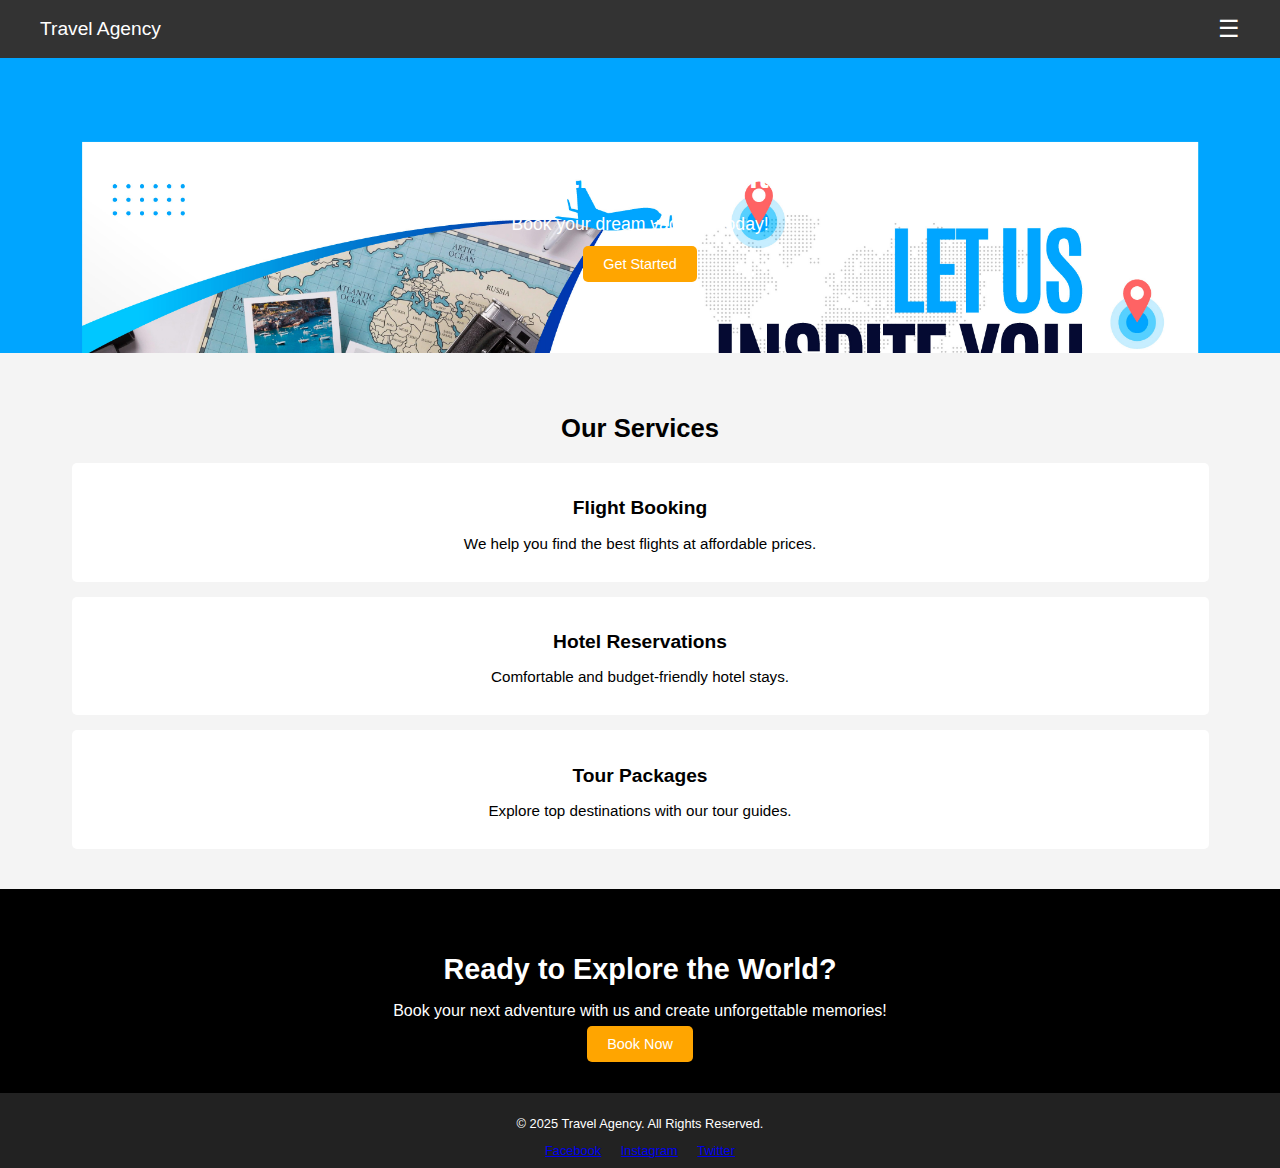
==== index.html @ 8efffda6 "first commit" ====
<!DOCTYPE html>
<html lang="en">
  <head>
    <meta charset="UTF-8" />
    <meta name="viewport" content="width=device-width, initial-scale=1.0" />
    <title>Travel Agency</title>
    <link rel="stylesheet" href="style.css" />
    
  </head>
  <body>
      <!-- Header -->
      <header>
        <nav>
          <div class="logo">Travel Agency</div>
          <div class="hamburger" id="hamburger">&#9776;</div>
          <ul class="nav-links" id="nav-links">
            <li><a href="index.html">Home</a></li>
            <li><a href="about.html">About</a></li>
            <li><a href="service.html">Services</a></li>
            <li><a href="portfolio.html">Portfolio</a></li>
            <li><a href="contact.html">Contact</a></li>
          </ul>
        </nav>
      </header>

    <!-- Hero Section -->
    <section class="hero">
      <h1>Explore the World with Us</h1>
      <p>Book your dream vacation today!</p>
      <a href="contact.html" class="cta-button">Get Started</a>
    </section>

    <!-- Services Overview -->
    <section class="services">
      <h2>Our Services</h2>
      <div class="service-box">
        <div class="service">
          <h3>Flight Booking</h3>
          <p>We help you find the best flights at affordable prices.</p>
        </div>
        <div class="service">
          <h3>Hotel Reservations</h3>
          <p>Comfortable and budget-friendly hotel stays.</p>
        </div>
        <div class="service">
          <h3>Tour Packages</h3>
          <p>Explore top destinations with our tour guides.</p>
        </div>
      </div>
    </section>

    <!-- Call-to-Action Section -->
    <div class="cta">
      <div class="cta-content">
          <h2>Ready to Explore the World?</h2>
          <p>Book your next adventure with us and create unforgettable memories!</p>
          <a href="contact.html" class="cta-button">Book Now</a>
      </div>
      <div class="airplane">✈️</div>
  </div>
  

    <!-- Footer -->
    <footer>
      <p>© 2025 Travel Agency. All Rights Reserved.</p>
      <div class="social-links">
        <a href="#">Facebook</a>
        <a href="#">Instagram</a>
        <a href="#">Twitter</a>
      </div>
    </footer>
  </body>
  <script src="abscript.js"></script>
</html>
---- style.css ----
/* General Styles */
body {
    font-family: Arial, sans-serif;
    margin: 0;
    padding: 0;
    background: #f4f4f4;
}

header {
    background-color: #333;
    color: white;
    padding: 15px 20px; /* Reduced header padding */
}

/* Navigation Bar */
nav {
    display: flex;
    justify-content: space-between;
    align-items: center;
    padding: 0 20px; /* Adjust nav padding */
}

.logo {
    font-size: 1.2rem; /* Slightly smaller logo for very small screens */
}

.nav-links {
    list-style: none;
    display: none; /* Initially hidden */
    flex-direction: column;
    width: 100%;
    position: absolute;
    top: 55px; /* Adjust top position */
    left: 0;
    background-color: #333;
    z-index: 10; /* Ensure it's above other content */
}

.nav-links.active {
    display: flex;
}

.nav-links li {
    padding: 10px;
    text-align: center;
    width: 100%;
}

.nav-links a {
    color: white;
    text-decoration: none;
    padding: 10px;
    display: block; /* Make the whole area clickable */
}

/* Hamburger Icon */
.hamburger {
    display: block;
    font-size: 24px; /* Slightly smaller hamburger icon */
    cursor: pointer;
}

/* Hero Section */
.hero {
    text-align: center;
    background-color: #222;
    color: white;
    padding: 80px 20px; /* Reduced hero padding */
    background: url(images/8384622.jpg) top center no-repeat;
    background-size: cover; /* Make background responsive */
    height: auto; /* Adjust height for content */
}

.hero h1 {
    font-size: 2rem; /* Smaller hero heading */
    margin-bottom: 10px;
}

.hero p {
    font-size: 1.1rem; /* Smaller hero paragraph */
    margin-bottom: 20px;
}

.cta-button {
    background: orange;
    color: white;
    padding: 10px 20px;
    text-decoration: none;
    border-radius: 5px;
    font-size: 1rem; /* Smaller button font */
}

/* Services */
.services {
    text-align: center;
    padding: 40px 15px; /* Reduced services padding */
}

.services h2 {
    font-size: 1.6rem; /* Smaller services heading */
    margin-bottom: 20px;
}

.service-box {
    display: flex;
    flex-direction: column; /* Stack services on smaller screens */
    align-items: center;
    gap: 15px; /* Reduced gap */
    padding: 0 10px; /* Add some side padding for small screens */
}

.service {
    background: white;
    padding: 15px; /* Reduced service padding */
    border-radius: 5px;
    text-align: center;
    width: 90%; /* Make services wider on small screens */
    opacity: 1; /* Remove initial opacity for mobile */
    transform: translateY(0); /* Remove initial transform for mobile */
    animation: none; /* Disable animation on mobile for simplicity */
}

.service h3 {
    font-size: 1.2rem; /* Smaller service heading */
    margin-bottom: 10px;
}

.service p {
    font-size: 0.95rem; /* Smaller service paragraph */
}

/* Call-to-Action Section */
.cta {
    background-color: black;
    color: white;
    text-align: center;
    padding: 40px 15px; /* Reduced cta padding */
    position: relative;
    overflow: hidden;
}

.cta-content h2 {
    font-size: 1.8rem; /* Smaller cta heading */
    margin-bottom: 10px;
}

.cta-content p {
    font-size: 1rem; /* Smaller cta paragraph */
    margin-bottom: 15px;
}

.cta-button {
    background: orange;
    color: white;
    padding: 10px 20px;
    font-size: 0.9rem; /* Smaller cta button font */
    text-decoration: none;
    border-radius: 5px;
    transition: 0.3s;
}

.cta-button:hover {
    background: darkorange;
}

/* Airplane Animation */
.airplane {
    position: absolute;
    top: 10px;
    left: -80px; /* Adjust starting position */
    font-size: 24px; /* Smaller airplane */
    animation: flyAcross 8s linear infinite; /* Adjust animation speed */
}

@keyframes flyAcross {
    0% {
        left: -80px;
        transform: rotate(5deg); /* Less rotation */
    }
    50% {
        top: 15px; /* Adjust middle position */
        transform: rotate(0deg); /* Less rotation */
    }
    100% {
        left: 100%;
        transform: rotate(5deg); /* Less rotation */
    }
}

/* Footer */
footer {
    background: #222;
    color: white;
    text-align: center;
    padding: 10px; /* Reduced footer padding */
    font-size: 0.8rem; /* Smaller footer font */
}

.social-links a {
    margin: 0 8px; /* Adjust social link spacing */
}

/* Media Query for Very Small Screens (400px and below) */
@media screen and (max-width: 400px) {
    .logo {
        font-size: 1rem;
    }

    .hamburger {
        font-size: 20px;
    }

    .nav-links {
        top: 50px;
    }

    .hero {
        padding: 60px 15px;
    }

    .hero h1 {
        font-size: 1.6rem;
    }

    .hero p {
        font-size: 0.95rem;
    }

    .services h2 {
        font-size: 1.4rem;
    }

    .service h3 {
        font-size: 1.1rem;
    }

    .service p {
        font-size: 0.9rem;
    }

    .cta {
        padding: 30px 10px;
    }

    .cta-content h2 {
        font-size: 1.5rem;
    }

    .cta-content p {
        font-size: 0.9rem;
    }

    .cta-button {
        font-size: 0.8rem;
        padding: 8px 16px;
    }

    .airplane {
        font-size: 20px;
    }

    footer {
        padding: 8px;
        font-size: 0.75rem;
    }

    .social-links a {
        margin: 0 5px;
    }
}
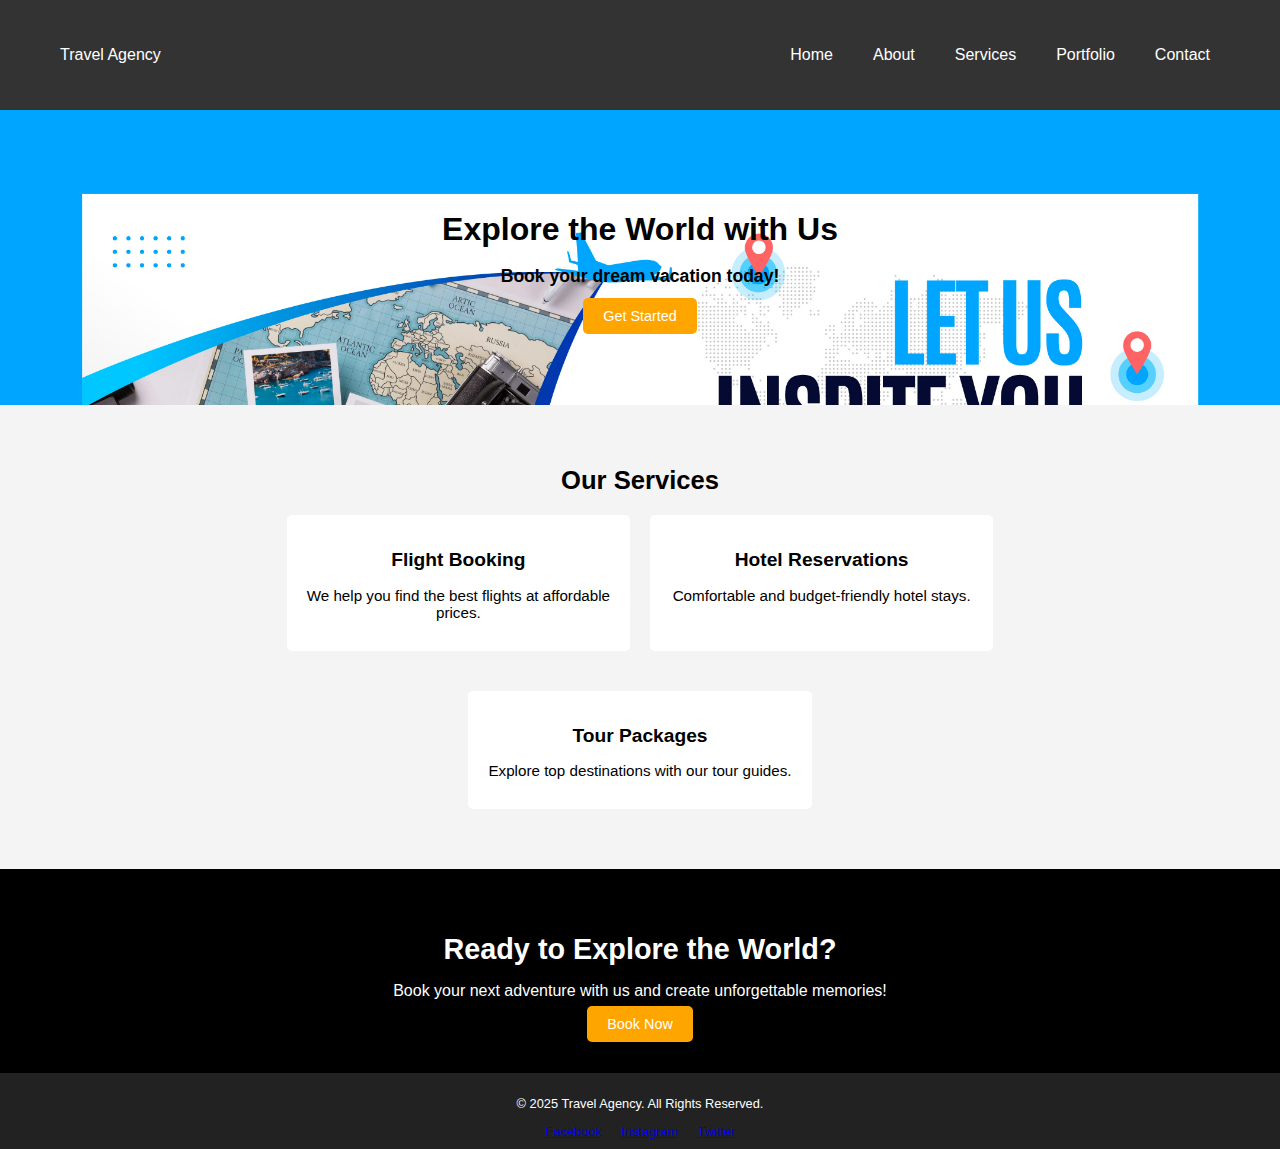
==== commit d585dc0d: "third commit" ====
--- a/index.html
+++ b/index.html
@@ -1,37 +1,40 @@
 <!DOCTYPE html>
 <html lang="en">
-  <head>
-    <meta charset="UTF-8" />
-    <meta name="viewport" content="width=device-width, initial-scale=1.0" />
-    <title>Travel Agency</title>
-    <link rel="stylesheet" href="style.css" />
-    
-  </head>
-  <body>
-      <!-- Header -->
-      <header>
-        <nav>
-          <div class="logo">Travel Agency</div>
-          <div class="hamburger" id="hamburger">&#9776;</div>
-          <ul class="nav-links" id="nav-links">
-            <li><a href="index.html">Home</a></li>
-            <li><a href="about.html">About</a></li>
-            <li><a href="service.html">Services</a></li>
-            <li><a href="portfolio.html">Portfolio</a></li>
-            <li><a href="contact.html">Contact</a></li>
-          </ul>
-        </nav>
-      </header>
 
-    <!-- Hero Section -->
-    <section class="hero">
-      <h1>Explore the World with Us</h1>
-      <p>Book your dream vacation today!</p>
-      <a href="contact.html" class="cta-button">Get Started</a>
-    </section>
+<head>
+  <meta charset="UTF-8" />
+  <meta name="viewport" content="width=device-width, initial-scale=1.0" />
+  <title>Travel Agency</title>
+  <link rel="stylesheet" href="style.css" />
 
-    <!-- Services Overview -->
-    <section class="services">
+</head>
+
+<body>
+  <!-- Header -->
+  <header>
+    <nav>
+      <div class="logo">Travel Agency</div>
+      <div class="hamburger" id="hamburger">&#9776;</div>
+      <ul class="nav-links" id="nav-links">
+        <li><a href="index.html">Home</a></li>
+        <li><a href="about.html">About</a></li>
+        <li><a href="service.html">Services</a></li>
+        <li><a href="portfolio.html">Portfolio</a></li>
+        <li><a href="contact.html">Contact</a></li>
+      </ul>
+    </nav>
+  </header>
+
+  <!-- Hero Section -->
+  <section class="hero">
+    <h1>Explore the World with Us</h1>
+    <p>Book your dream vacation today!</p>
+    <a href="contact.html" class="cta-button">Get Started</a>
+  </section>
+
+  <!-- Services Overview -->
+  <section class="services">
+    <div class="container">
       <h2>Our Services</h2>
       <div class="service-box">
         <div class="service">
@@ -47,28 +50,30 @@
           <p>Explore top destinations with our tour guides.</p>
         </div>
       </div>
-    </section>
+    </div>
+  </section>
 
-    <!-- Call-to-Action Section -->
-    <div class="cta">
-      <div class="cta-content">
-          <h2>Ready to Explore the World?</h2>
-          <p>Book your next adventure with us and create unforgettable memories!</p>
-          <a href="contact.html" class="cta-button">Book Now</a>
-      </div>
-      <div class="airplane">✈️</div>
+  <!-- Call-to-Action Section -->
+  <div class="cta">
+    <div class="cta-content">
+      <h2>Ready to Explore the World?</h2>
+      <p>Book your next adventure with us and create unforgettable memories!</p>
+      <a href="contact.html" class="cta-button">Book Now</a>
+    </div>
+    <div class="airplane">✈️</div>
   </div>
-  
 
-    <!-- Footer -->
-    <footer>
-      <p>© 2025 Travel Agency. All Rights Reserved.</p>
-      <div class="social-links">
-        <a href="#">Facebook</a>
-        <a href="#">Instagram</a>
-        <a href="#">Twitter</a>
-      </div>
-    </footer>
-  </body>
-  <script src="abscript.js"></script>
-</html>
+
+  <!-- Footer -->
+  <footer>
+    <p>© 2025 Travel Agency. All Rights Reserved.</p>
+    <div class="social-links">
+      <a href="#">Facebook</a>
+      <a href="#">Instagram</a>
+      <a href="#">Twitter</a>
+    </div>
+  </footer>
+</body>
+<script src="abscript.js"></script>
+
+</html>--- a/style.css
+++ b/style.css
@@ -1,84 +1,82 @@
-/* General Styles */
+/* General Styles (as provided) */
 body {
     font-family: Arial, sans-serif;
     margin: 0;
     padding: 0;
     background: #f4f4f4;
+    overflow-x: hidden; /* Temporary for debugging */
 }
 
 header {
     background-color: #333;
     color: white;
-    padding: 15px 20px; /* Reduced header padding */
-}
-
-/* Navigation Bar */
+    padding: 15px 30px;
+}
+
+/* Navigation Bar (as provided) */
 nav {
     display: flex;
     justify-content: space-between;
+    background: #333;
+    color: white;
+    padding: 15px 30px;
     align-items: center;
-    padding: 0 20px; /* Adjust nav padding */
-}
-
-.logo {
-    font-size: 1.2rem; /* Slightly smaller logo for very small screens */
 }
 
 .nav-links {
     list-style: none;
-    display: none; /* Initially hidden */
-    flex-direction: column;
-    width: 100%;
-    position: absolute;
-    top: 55px; /* Adjust top position */
-    left: 0;
-    background-color: #333;
-    z-index: 10; /* Ensure it's above other content */
-}
-
-.nav-links.active {
     display: flex;
+    gap: 20px;
 }
 
 .nav-links li {
-    padding: 10px;
-    text-align: center;
-    width: 100%;
+    position: relative;
 }
 
 .nav-links a {
     color: white;
     text-decoration: none;
     padding: 10px;
-    display: block; /* Make the whole area clickable */
-}
-
-/* Hamburger Icon */
+}
+
+/* Hamburger Icon (as provided) */
 .hamburger {
-    display: block;
-    font-size: 24px; /* Slightly smaller hamburger icon */
+    display: none;
+    font-size: 30px;
     cursor: pointer;
 }
 
-/* Hero Section */
+/* Container (as provided) */
+.container {
+    width: 100%;
+    max-width: 1000px;
+    margin: 0 auto;
+    padding: 0 15px;
+}
+
+/* Hero Section (as provided) */
 .hero {
     text-align: center;
     background-color: #222;
     color: white;
-    padding: 80px 20px; /* Reduced hero padding */
+    padding: 80px 20px;
     background: url(images/8384622.jpg) top center no-repeat;
-    background-size: cover; /* Make background responsive */
-    height: auto; /* Adjust height for content */
+    background-size: cover;
+    height: auto;
 }
 
 .hero h1 {
-    font-size: 2rem; /* Smaller hero heading */
+    font-size: 2rem;
     margin-bottom: 10px;
+    color: black;
+    font-weight: 900;
 }
 
 .hero p {
-    font-size: 1.1rem; /* Smaller hero paragraph */
+    font-size: 1.1rem;
     margin-bottom: 20px;
+    color: black;
+    font-weight: 900;
 }
 
 .cta-button {
@@ -87,65 +85,62 @@
     padding: 10px 20px;
     text-decoration: none;
     border-radius: 5px;
-    font-size: 1rem; /* Smaller button font */
-}
-
-/* Services */
+    font-size: 1rem;
+}
+
+/* Services (modified for responsiveness) */
 .services {
     text-align: center;
-    padding: 40px 15px; /* Reduced services padding */
+    padding: 40px 15px;
 }
 
 .services h2 {
-    font-size: 1.6rem; /* Smaller services heading */
+    font-size: 1.6rem;
     margin-bottom: 20px;
 }
 
 .service-box {
     display: flex;
-    flex-direction: column; /* Stack services on smaller screens */
-    align-items: center;
-    gap: 15px; /* Reduced gap */
-    padding: 0 10px; /* Add some side padding for small screens */
+    gap: 20px;
+    justify-content: center; /* Center items on larger screens */
+    flex-wrap: wrap; /* Allow items to wrap to the next line */
 }
 
 .service {
     background: white;
-    padding: 15px; /* Reduced service padding */
+    padding: 15px;
     border-radius: 5px;
     text-align: center;
-    width: 90%; /* Make services wider on small screens */
-    opacity: 1; /* Remove initial opacity for mobile */
-    transform: translateY(0); /* Remove initial transform for mobile */
-    animation: none; /* Disable animation on mobile for simplicity */
+    flex-basis: calc(33.33% - 20px); /* Roughly 1/3 width with spacing */
+    margin-bottom: 20px; /* Add margin between rows */
 }
 
 .service h3 {
-    font-size: 1.2rem; /* Smaller service heading */
+    font-size: 1.2rem;
     margin-bottom: 10px;
 }
 
 .service p {
-    font-size: 0.95rem; /* Smaller service paragraph */
-}
-
-/* Call-to-Action Section */
+    font-size: 0.95rem;
+}
+
+/* Call-to-Action Section (as provided) */
 .cta {
     background-color: black;
     color: white;
     text-align: center;
-    padding: 40px 15px; /* Reduced cta padding */
+    padding: 40px 15px;
     position: relative;
     overflow: hidden;
 }
 
 .cta-content h2 {
-    font-size: 1.8rem; /* Smaller cta heading */
+    font-size: 1.8rem;
     margin-bottom: 10px;
 }
 
 .cta-content p {
-    font-size: 1rem; /* Smaller cta paragraph */
+    font-size: 1rem;
     margin-bottom: 15px;
 }
 
@@ -153,7 +148,7 @@
     background: orange;
     color: white;
     padding: 10px 20px;
-    font-size: 0.9rem; /* Smaller cta button font */
+    font-size: 0.9rem;
     text-decoration: none;
     border-radius: 5px;
     transition: 0.3s;
@@ -163,108 +158,93 @@
     background: darkorange;
 }
 
-/* Airplane Animation */
+/* Airplane Animation (as provided) */
 .airplane {
     position: absolute;
     top: 10px;
-    left: -80px; /* Adjust starting position */
-    font-size: 24px; /* Smaller airplane */
-    animation: flyAcross 8s linear infinite; /* Adjust animation speed */
+    left: -80px;
+    font-size: 24px;
+    animation: flyAcross 8s linear infinite;
 }
 
 @keyframes flyAcross {
     0% {
         left: -80px;
-        transform: rotate(5deg); /* Less rotation */
-    }
+        transform: rotate(5deg);
+    }
+
     50% {
-        top: 15px; /* Adjust middle position */
-        transform: rotate(0deg); /* Less rotation */
-    }
+        top: 15px;
+        transform: rotate(0deg);
+    }
+
     100% {
         left: 100%;
-        transform: rotate(5deg); /* Less rotation */
-    }
-}
-
-/* Footer */
+        transform: rotate(5deg);
+    }
+}
+
+/* Footer (as provided) */
 footer {
     background: #222;
     color: white;
     text-align: center;
-    padding: 10px; /* Reduced footer padding */
-    font-size: 0.8rem; /* Smaller footer font */
+    padding: 10px;
+    font-size: 0.8rem;
 }
 
 .social-links a {
-    margin: 0 8px; /* Adjust social link spacing */
-}
-
-/* Media Query for Very Small Screens (400px and below) */
-@media screen and (max-width: 400px) {
-    .logo {
-        font-size: 1rem;
-    }
-
-    .hamburger {
-        font-size: 20px;
-    }
-
+    margin: 0 8px;
+}
+
+/* Media Queries for Responsiveness of Service Box */
+@media screen and (max-width: 768px) {
+
+       /* Hamburger menu display */
+       .hamburger {
+        display: block;
+    }
+
+    /* Hide the nav-links by default */
     .nav-links {
-        top: 50px;
-    }
-
-    .hero {
-        padding: 60px 15px;
-    }
-
-    .hero h1 {
-        font-size: 1.6rem;
-    }
-
-    .hero p {
-        font-size: 0.95rem;
-    }
-
-    .services h2 {
-        font-size: 1.4rem;
-    }
-
-    .service h3 {
-        font-size: 1.1rem;
-    }
-
-    .service p {
-        font-size: 0.9rem;
-    }
-
-    .cta {
-        padding: 30px 10px;
-    }
-
-    .cta-content h2 {
-        font-size: 1.5rem;
-    }
-
-    .cta-content p {
-        font-size: 0.9rem;
-    }
-
-    .cta-button {
-        font-size: 0.8rem;
-        padding: 8px 16px;
-    }
-
-    .airplane {
-        font-size: 20px;
-    }
-
-    footer {
-        padding: 8px;
-        font-size: 0.75rem;
-    }
-
-    .social-links a {
-        margin: 0 5px;
-    }
-}+        display: none;
+        flex-direction: column;
+        width: 100%;
+        position: absolute;
+        top: 60px;
+        left: 0;
+        background-color: #333;
+    }
+
+    .nav-links.active {
+        display: flex;
+    }
+
+    .nav-links li {
+        padding: 10px;
+        text-align: center;
+        width: 100%;
+    }
+
+    .nav-links a {
+        padding: 10px;
+    }
+    .service-box {
+        flex-direction: column; /* Stack services on smaller screens */
+        align-items: center; /* Center the stacked items */
+    }
+
+    .service {
+        flex-basis: auto; /* Allow full width when stacked */
+        width: 90%; /* Adjust width for smaller screens */
+        margin-bottom: 15px; /* Adjust margin when stacked */
+    }
+}
+
+@media screen and (max-width: 480px) {
+    .service {
+        width: 95%; /* Take up even more width on very small screens */
+        padding: 20px; /* Increase padding for better touch targets */
+    }
+}
+
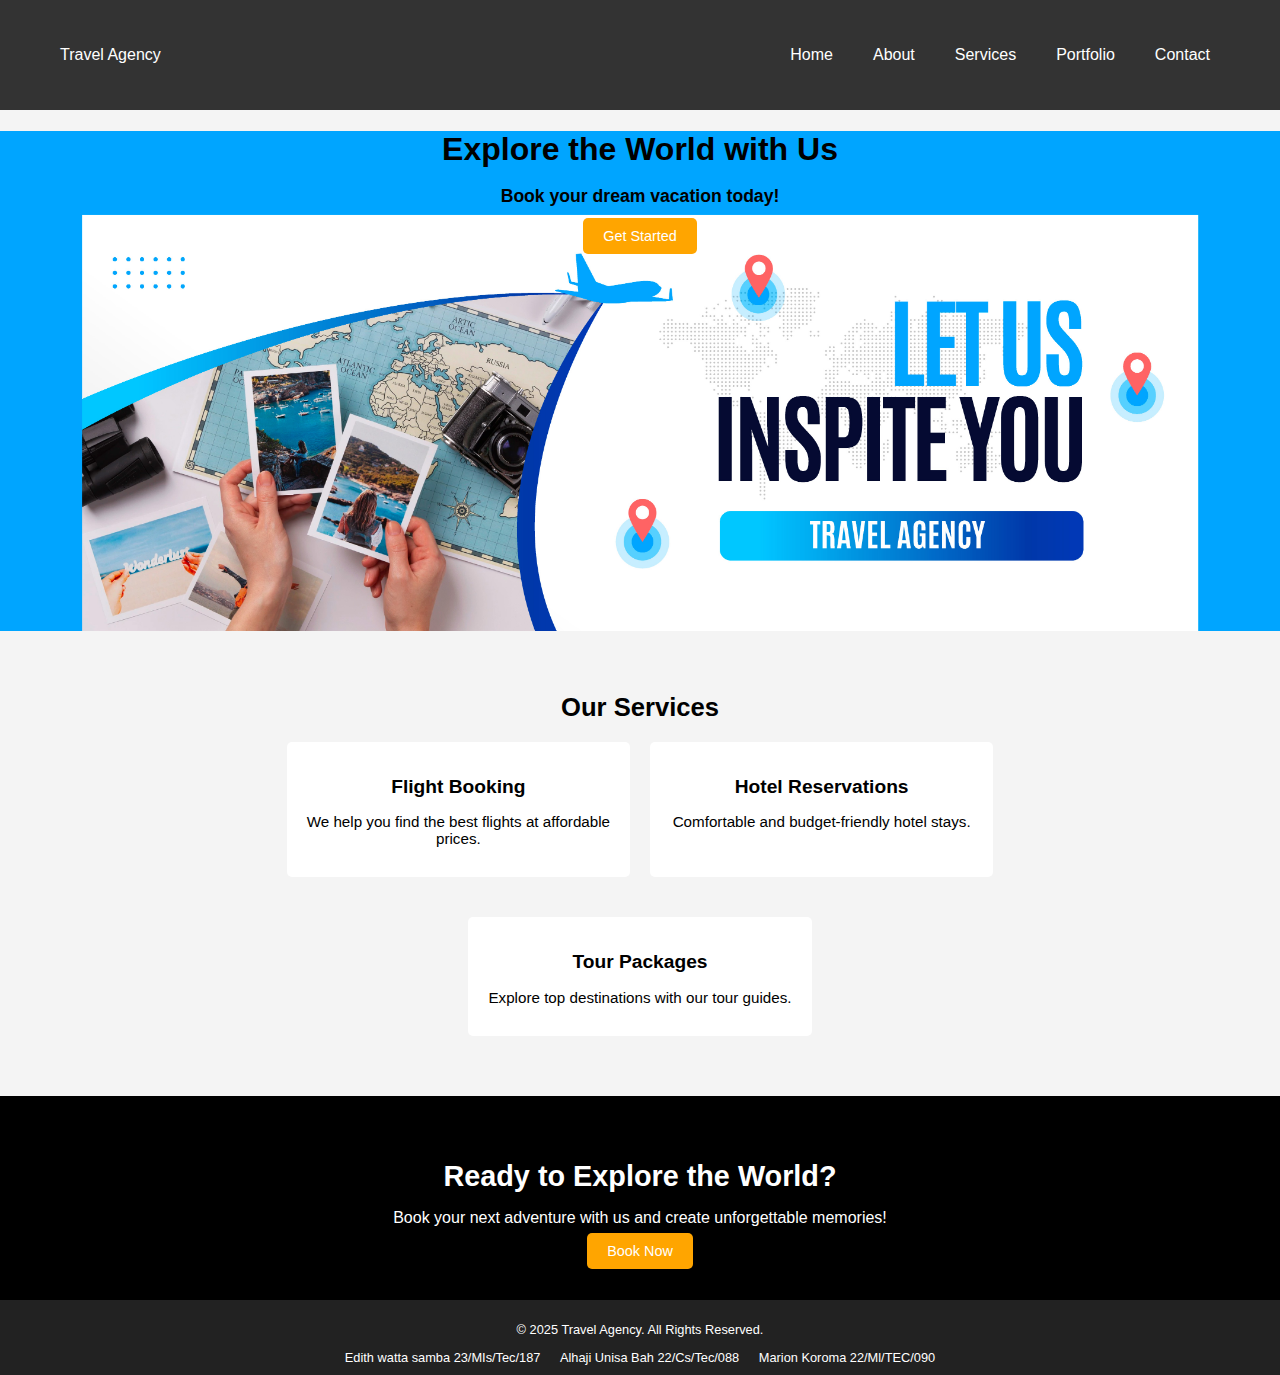
==== commit f58cbfe0: "footer update" ====
--- a/index.html
+++ b/index.html
@@ -68,9 +68,9 @@
   <footer>
     <p>© 2025 Travel Agency. All Rights Reserved.</p>
     <div class="social-links">
-      <a href="#">Facebook</a>
-      <a href="#">Instagram</a>
-      <a href="#">Twitter</a>
+      <a href="#">Edith watta samba 23/MIs/Tec/187</a>
+      <a href="#">Alhaji Unisa Bah 22/Cs/Tec/088</a>
+      <a href="#">Marion Koroma 22/Ml/TEC/090</a>
     </div>
   </footer>
 </body>
--- a/style.css
+++ b/style.css
@@ -4,7 +4,7 @@
     margin: 0;
     padding: 0;
     background: #f4f4f4;
-    overflow-x: hidden; /* Temporary for debugging */
+
 }
 
 header {
@@ -48,7 +48,7 @@
 
 /* Container (as provided) */
 .container {
-    width: 100%;
+
     max-width: 1000px;
     margin: 0 auto;
     padding: 0 15px;
@@ -59,10 +59,10 @@
     text-align: center;
     background-color: #222;
     color: white;
-    padding: 80px 20px;
     background: url(images/8384622.jpg) top center no-repeat;
     background-size: cover;
-    height: auto;
+    height: 500px;
+    width: 100%;
 }
 
 .hero h1 {
@@ -89,9 +89,17 @@
 }
 
 /* Services (modified for responsiveness) */
+
 .services {
     text-align: center;
     padding: 40px 15px;
+}
+
+.service-box {
+    display: flex;
+    gap: 20px;
+    justify-content: center;
+    flex-wrap: wrap;
 }
 
 .services h2 {
@@ -99,20 +107,15 @@
     margin-bottom: 20px;
 }
 
-.service-box {
-    display: flex;
-    gap: 20px;
-    justify-content: center; /* Center items on larger screens */
-    flex-wrap: wrap; /* Allow items to wrap to the next line */
-}
+
 
 .service {
     background: white;
     padding: 15px;
     border-radius: 5px;
     text-align: center;
-    flex-basis: calc(33.33% - 20px); /* Roughly 1/3 width with spacing */
-    margin-bottom: 20px; /* Add margin between rows */
+    flex-basis: calc(33.33% - 20px);
+    margin-bottom: 20px;
 }
 
 .service h3 {
@@ -184,6 +187,22 @@
     }
 }
 
+
+
+
+
+
+
+
+
+
+
+
+
+
+
+
+
 /* Footer (as provided) */
 footer {
     background: #222;
@@ -194,14 +213,18 @@
 }
 
 .social-links a {
+    color: white;
     margin: 0 8px;
-}
+    text-decoration: none;
+}
+
+
 
 /* Media Queries for Responsiveness of Service Box */
 @media screen and (max-width: 768px) {
 
-       /* Hamburger menu display */
-       .hamburger {
+    /* Hamburger menu display */
+    .hamburger {
         display: block;
     }
 
@@ -209,15 +232,18 @@
     .nav-links {
         display: none;
         flex-direction: column;
-        width: 100%;
+        width: 80%;
         position: absolute;
         top: 60px;
         left: 0;
         background-color: #333;
+        align-items: center;
+
     }
 
     .nav-links.active {
         display: flex;
+
     }
 
     .nav-links li {
@@ -229,22 +255,26 @@
     .nav-links a {
         padding: 10px;
     }
+
     .service-box {
-        flex-direction: column; /* Stack services on smaller screens */
-        align-items: center; /* Center the stacked items */
-    }
+        flex-direction: column;
+        align-items: center;
+    }
+
 
     .service {
-        flex-basis: auto; /* Allow full width when stacked */
-        width: 90%; /* Adjust width for smaller screens */
-        margin-bottom: 15px; /* Adjust margin when stacked */
-    }
-}
-
-@media screen and (max-width: 480px) {
-    .service {
-        width: 95%; /* Take up even more width on very small screens */
-        padding: 20px; /* Increase padding for better touch targets */
-    }
-}
-
+        flex-basis: auto;
+        width: 90%;
+        margin-bottom: 15px;
+    }
+
+
+}
+
+@media screen and (max-width: 400px) {
+    .social-links {
+        display: flex;
+        flex-direction: column;
+        gap: 5px;
+    }
+}